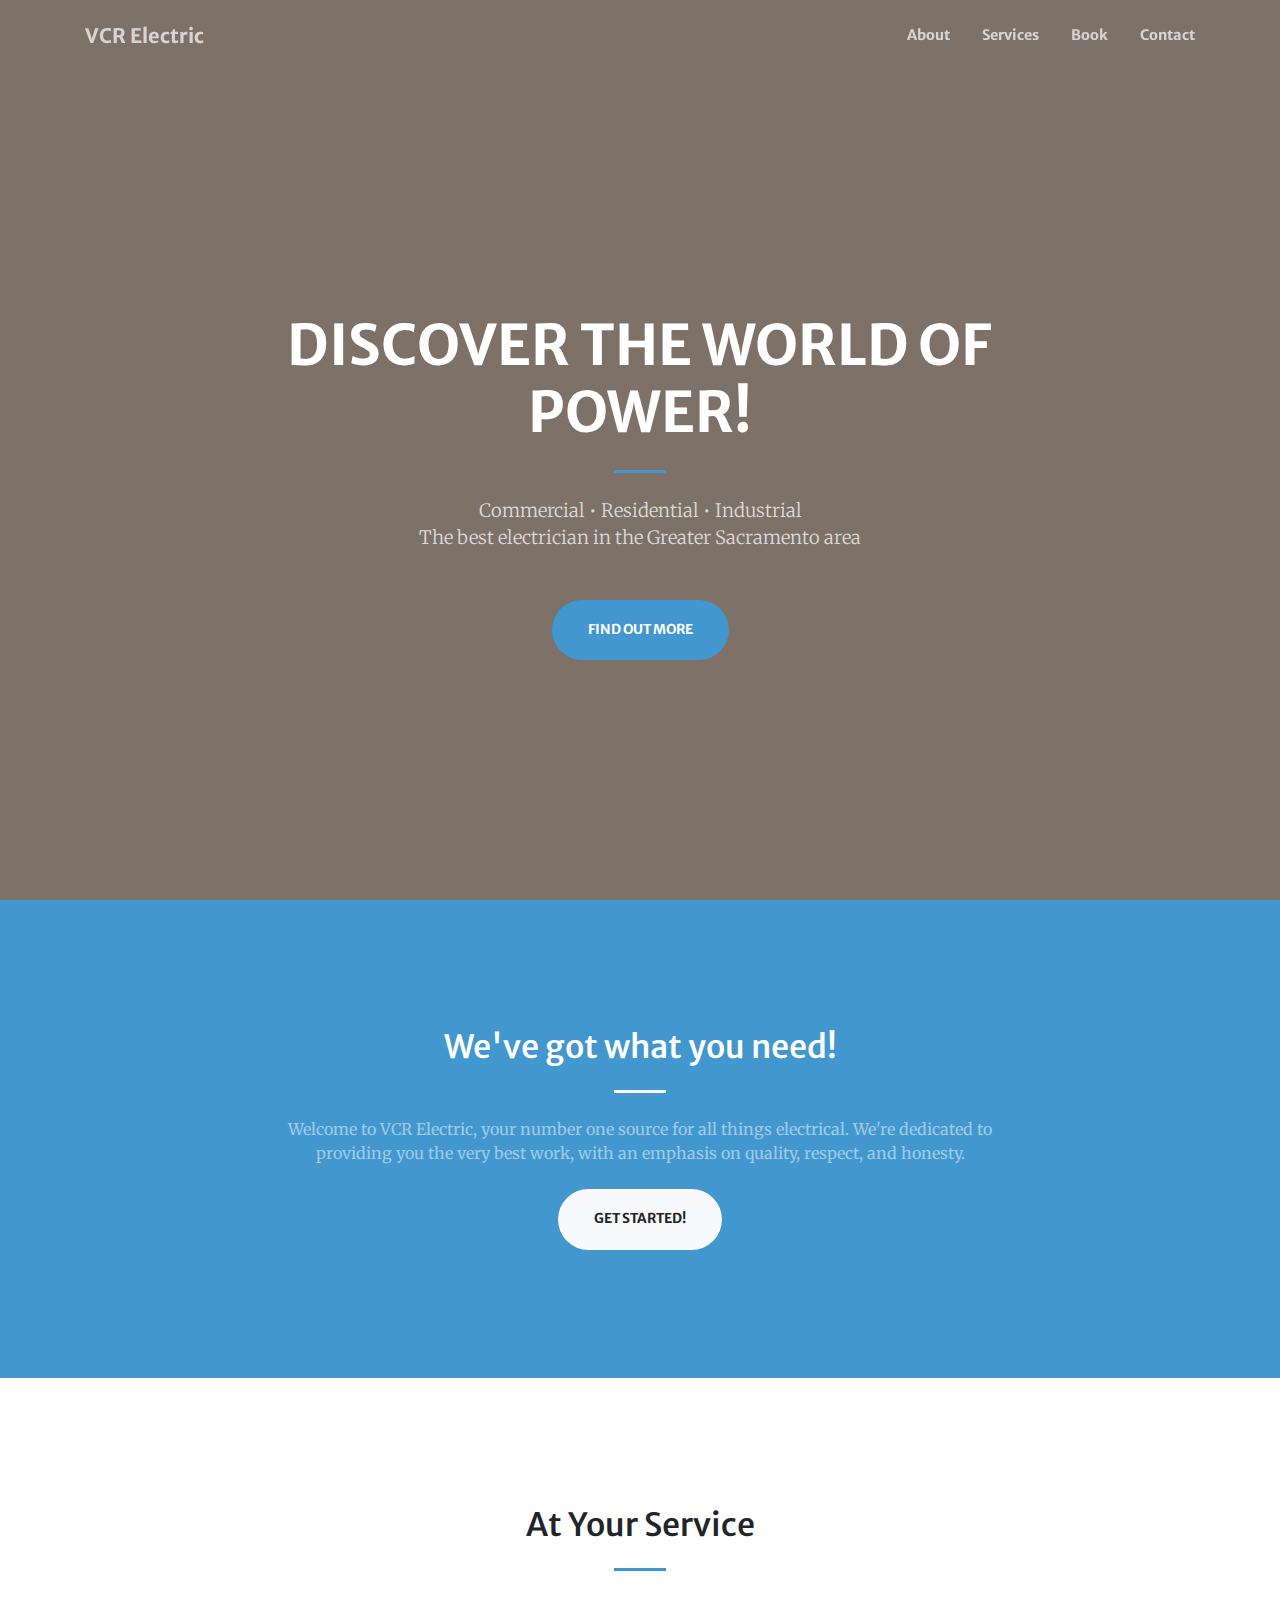
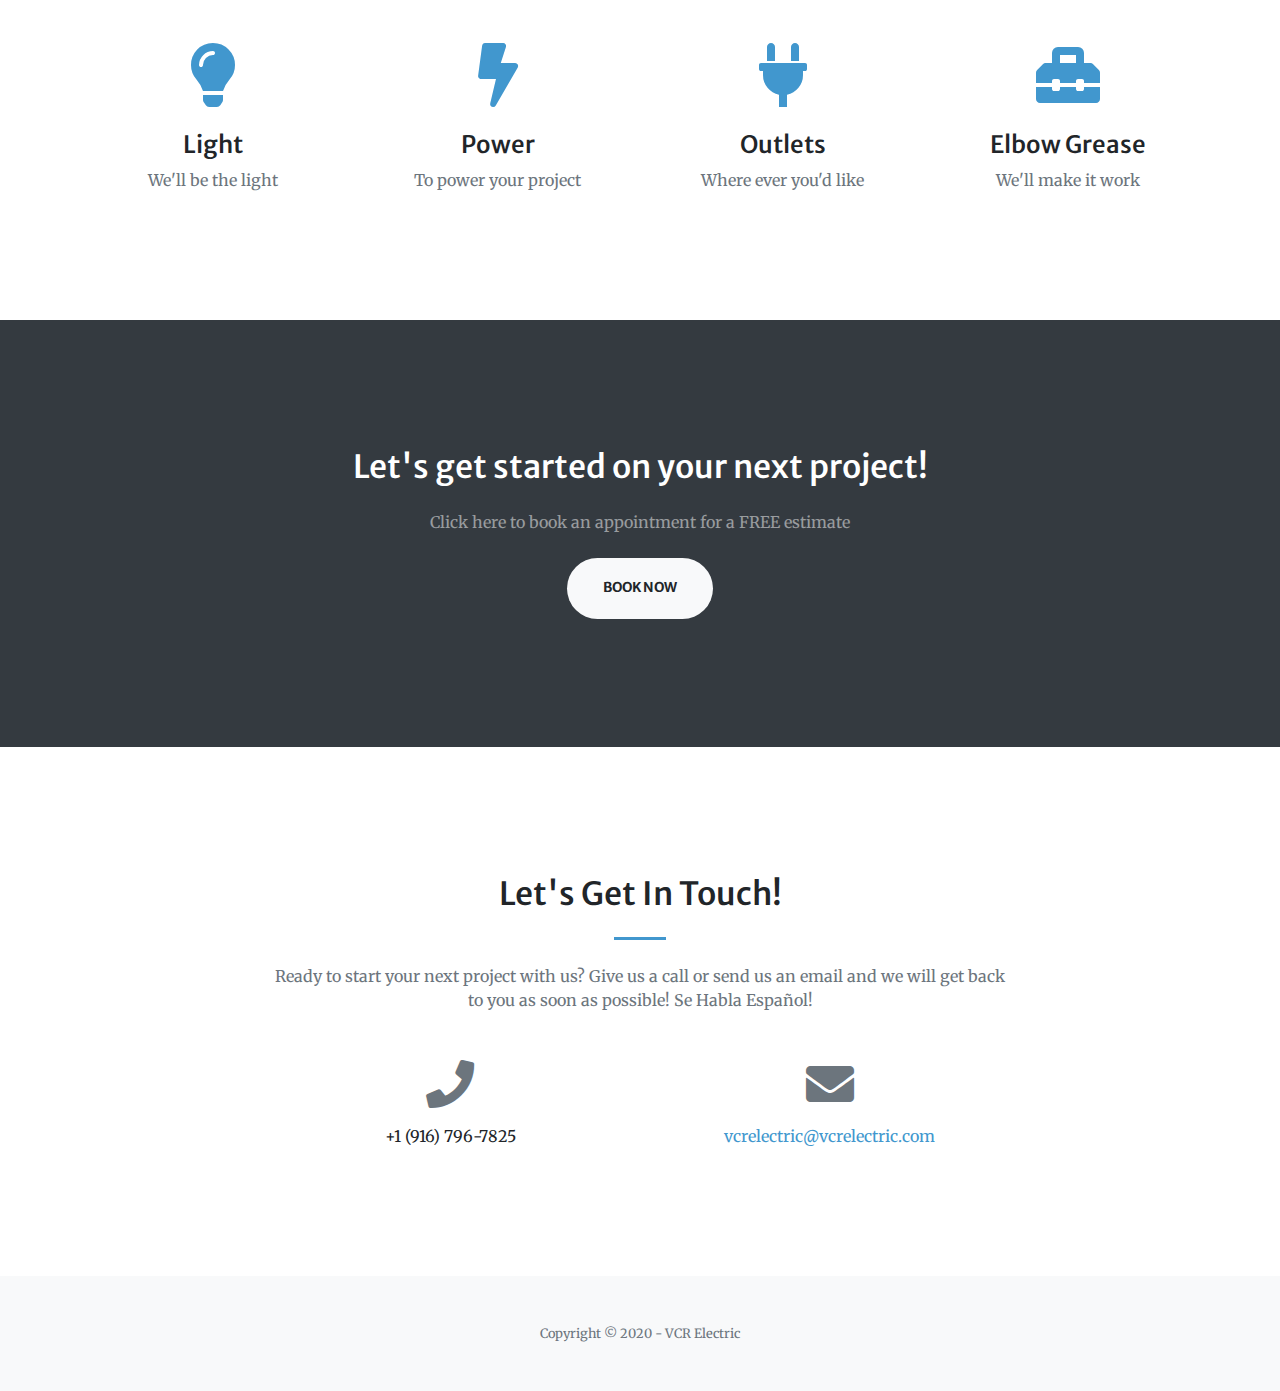
==== index.html @ 256dad93 "another change to meta" ====
<!DOCTYPE html>
<html lang="en">

<head>

  <meta charset="utf-8">
  <meta name="viewport" content="width=device-width, initial-scale=1, shrink-to-fit=no">
  <meta name="description" content="VCR Electric, your local electrician from Sacramento! We're dedicated to providing you the very best work, with an emphasis on quality, respect, and honesty.">
  <meta name="keywords" content="electrician, sacramento, electrical, electricity, electric, vcr electric, local, business, small business, northern california, bay area">
  <meta name="author" content="Venny Castrejon">
  <link rel="search" type="application/opensearchdescription+xml" href="https://vcrelectric.com" title="VCR Electric">
  <title>VCR Electric | Best Electrician in Sacramento</title>

  <!-- Font Awesome Icons -->
  <link href="vendor/fontawesome-free/css/all.min.css" rel="stylesheet" type="text/css">

  <!-- Google Fonts -->
  <link href="https://fonts.googleapis.com/css?family=Merriweather+Sans:400,700" rel="stylesheet">
  <link href='https://fonts.googleapis.com/css?family=Merriweather:400,300,300italic,400italic,700,700italic' rel='stylesheet' type='text/css'>

  <!-- Plugin CSS -->
  <link href="vendor/magnific-popup/magnific-popup.css" rel="stylesheet">

  <!-- Theme CSS - Includes Bootstrap -->
  <link href="css/creative.css" rel="stylesheet">

</head>

<body id="page-top">

  <!-- Navigation -->
  <nav class="navbar navbar-expand-lg navbar-light fixed-top py-3" id="mainNav">
    <div class="container">
      <a class="navbar-brand js-scroll-trigger" href="#page-top">VCR Electric</a>
      <button class="navbar-toggler navbar-toggler-right" type="button" data-toggle="collapse" data-target="#navbarResponsive" aria-controls="navbarResponsive" aria-expanded="false" aria-label="Toggle navigation">
        <span class="navbar-toggler-icon"></span>
      </button>
      <div class="collapse navbar-collapse" id="navbarResponsive">
        <ul class="navbar-nav ml-auto my-2 my-lg-0">
          <li class="nav-item">
            <a class="nav-link js-scroll-trigger" href="#about">About</a>
          </li>
          <li class="nav-item">
            <a class="nav-link js-scroll-trigger" href="#services">Services</a>
          </li>
          <li class="nav-item">
            <a class="nav-link js-scroll-trigger" href="#book">Book</a>
          </li>
          <!-- Portfolio Temporarily Disabled until we have pictures
          <li class="nav-item">
            <a class="nav-link js-scroll-trigger" href="#portfolio">Portfolio</a>
          </li>
          -->
          <li class="nav-item">
            <a class="nav-link js-scroll-trigger" href="#contact">Contact</a>
          </li>
        </ul>
      </div>
    </div>
  </nav>

  <!-- Masthead -->
  <header class="masthead">
    <div class="container h-100">
      <div class="row h-100 align-items-center justify-content-center text-center">
        <div class="col-lg-10 align-self-end">
          <h1 class="text-uppercase text-white font-weight-bold">Discover the world of power!</h1>
          <hr class="divider my-4">
        </div>
        <div class="col-lg-8 align-self-baseline">
          <p class="text-white-75 font-weight-light mb-5">Commercial • Residential • Industrial <br>The best electrician in the Greater Sacramento area</p>
          <a class="btn btn-primary btn-xl js-scroll-trigger" href="#about">Find Out More</a>
        </div>
      </div>
    </div>
  </header>

  <!-- About Section -->
  <section class="page-section bg-primary" id="about">
    <div class="container">
      <div class="row justify-content-center">
        <div class="col-lg-8 text-center">
          <h2 class="text-white mt-0">We've got what you need!</h2>
          <hr class="divider light my-4">
          <p class="text-white-50 mb-4">Welcome to VCR Electric, your number one source for all things electrical. We're dedicated to providing you the very best work, with an emphasis on quality, respect, and honesty.</p>
          <a class="btn btn-light btn-xl js-scroll-trigger" href="#services">Get Started!</a>
        </div>
      </div>
    </div>
  </section>

  <!-- Services Section -->
  <section class="page-section" id="services">
    <div class="container">
      <h2 class="text-center mt-0">At Your Service</h2>
      <hr class="divider my-4">
      <div class="row">
        <div class="col-lg-3 col-md-6 text-center">
          <div class="mt-5">
            <i class="fas fa-4x fa-lightbulb text-primary mb-4"></i>
            <h3 class="h4 mb-2">Light</h3>
            <p class="text-muted mb-0">We'll be the light</p>
          </div>
        </div>
        <div class="col-lg-3 col-md-6 text-center">
          <div class="mt-5">
            <i class="fas fa-4x fa-bolt text-primary mb-4"></i>
            <h3 class="h4 mb-2">Power</h3>
            <p class="text-muted mb-0">To power your project</p>
          </div>
        </div>
        <div class="col-lg-3 col-md-6 text-center">
          <div class="mt-5">
            <i class="fas fa-4x fa-plug text-primary mb-4"></i>
            <h3 class="h4 mb-2">Outlets</h3>
            <p class="text-muted mb-0">Where ever you'd like</p>
          </div>
        </div>
        <div class="col-lg-3 col-md-6 text-center">
          <div class="mt-5">
            <i class="fas fa-4x fa-toolbox text-primary mb-4"></i>
            <h3 class="h4 mb-2">Elbow Grease</h3>
            <p class="text-muted mb-0">We'll make it work</p>
          </div>
        </div>
      </div>
    </div>
  </section>

  <!-- Portfolio Section -->
  <!-- Portfolio is temporarily disabled until we have pictures
  <section id="portfolio">
    <div class="container-fluid p-0">
      <div class="row no-gutters">
        <div class="col-lg-4 col-sm-6">
          <a class="portfolio-box" href="img/portfolio/fullsize/1.jpg">
            <img class="img-fluid" src="img/portfolio/thumbnails/1.jpg" alt="">
            <div class="portfolio-box-caption">
              <div class="project-category text-white-50">
                Category
              </div>
              <div class="project-name">
                Project Name
              </div>
            </div>
          </a>
        </div>
        <div class="col-lg-4 col-sm-6">
          <a class="portfolio-box" href="img/portfolio/fullsize/2.jpg">
            <img class="img-fluid" src="img/portfolio/thumbnails/2.jpg" alt="">
            <div class="portfolio-box-caption">
              <div class="project-category text-white-50">
                Category
              </div>
              <div class="project-name">
                Project Name
              </div>
            </div>
          </a>
        </div>
        <div class="col-lg-4 col-sm-6">
          <a class="portfolio-box" href="img/portfolio/fullsize/3.jpg">
            <img class="img-fluid" src="img/portfolio/thumbnails/3.jpg" alt="">
            <div class="portfolio-box-caption">
              <div class="project-category text-white-50">
                Category
              </div>
              <div class="project-name">
                Project Name
              </div>
            </div>
          </a>
        </div>
        <div class="col-lg-4 col-sm-6">
          <a class="portfolio-box" href="img/portfolio/fullsize/4.jpg">
            <img class="img-fluid" src="img/portfolio/thumbnails/4.jpg" alt="">
            <div class="portfolio-box-caption">
              <div class="project-category text-white-50">
                Category
              </div>
              <div class="project-name">
                Project Name
              </div>
            </div>
          </a>
        </div>
        <div class="col-lg-4 col-sm-6">
          <a class="portfolio-box" href="img/portfolio/fullsize/5.jpg">
            <img class="img-fluid" src="img/portfolio/thumbnails/5.jpg" alt="">
            <div class="portfolio-box-caption">
              <div class="project-category text-white-50">
                Category
              </div>
              <div class="project-name">
                Project Name
              </div>
            </div>
          </a>
        </div>
        <div class="col-lg-4 col-sm-6">
          <a class="portfolio-box" href="img/portfolio/fullsize/6.jpg">
            <img class="img-fluid" src="img/portfolio/thumbnails/6.jpg" alt="">
            <div class="portfolio-box-caption p-3">
              <div class="project-category text-white-50">
                Category
              </div>
              <div class="project-name">
                Project Name
              </div>
            </div>
          </a>
        </div>
      </div>
    </div>
  </section>
  -->
  <!-- Book Section -->
  <section class="page-section bg-dark text-white" id="book">
    <div class="container text-center">
      <h2 class="mb-4">Let's get started on your next project!</h2>
      <p class="text-white-50 mb-4">Click here to book an appointment for a FREE estimate</p>
      <a class="btn btn-light btn-xl" href="https://squareup.com/appointments/book/lcet6p1jjwbim6/BE16HMGZETA07/services">Book Now</a>



    </div>
  </section>

  <!-- Contact Section -->
  <section class="page-section" id="contact">
    <div class="container">
      <div class="row justify-content-center">
        <div class="col-lg-8 text-center">
          <h2 class="mt-0">Let's Get In Touch!</h2>
          <hr class="divider my-4">
          <p class="text-muted mb-5">Ready to start your next project with us? Give us a call or send us an email and we will get back to you as soon as possible! Se Habla Español!</p>
        </div>
      </div>
      <div class="row">
        <div class="col-lg-4 ml-auto text-center mb-5 mb-lg-0">
          <i class="fas fa-phone fa-3x mb-3 text-muted"></i>
          <div>+1 (916) 796-7825</div>
        </div>
        <div class="col-lg-4 mr-auto text-center">
          <i class="fas fa-envelope fa-3x mb-3 text-muted"></i>
          <!-- Make sure to change the email address in anchor text AND the link below! -->
          <a class="d-block" href="mailto:contact@yourwebsite.com">vcrelectric@vcrelectric.com</a>
        </div>
      </div>
    </div>
  </section>

  <!-- Footer -->
  <footer class="bg-light py-5">
    <div class="container">
      <div class="small text-center text-muted">Copyright &copy; 2020 - VCR Electric</div>
    </div>
  </footer>

  <!-- Bootstrap core JavaScript -->
  <script src="vendor/jquery/jquery.min.js"></script>
  <script src="vendor/bootstrap/js/bootstrap.bundle.min.js"></script>

  <!-- Plugin JavaScript -->
  <script src="vendor/jquery-easing/jquery.easing.min.js"></script>
  <script src="vendor/magnific-popup/jquery.magnific-popup.min.js"></script>

  <!-- Custom scripts for this template -->
  <script src="js/creative.min.js"></script>

</body>

</html>
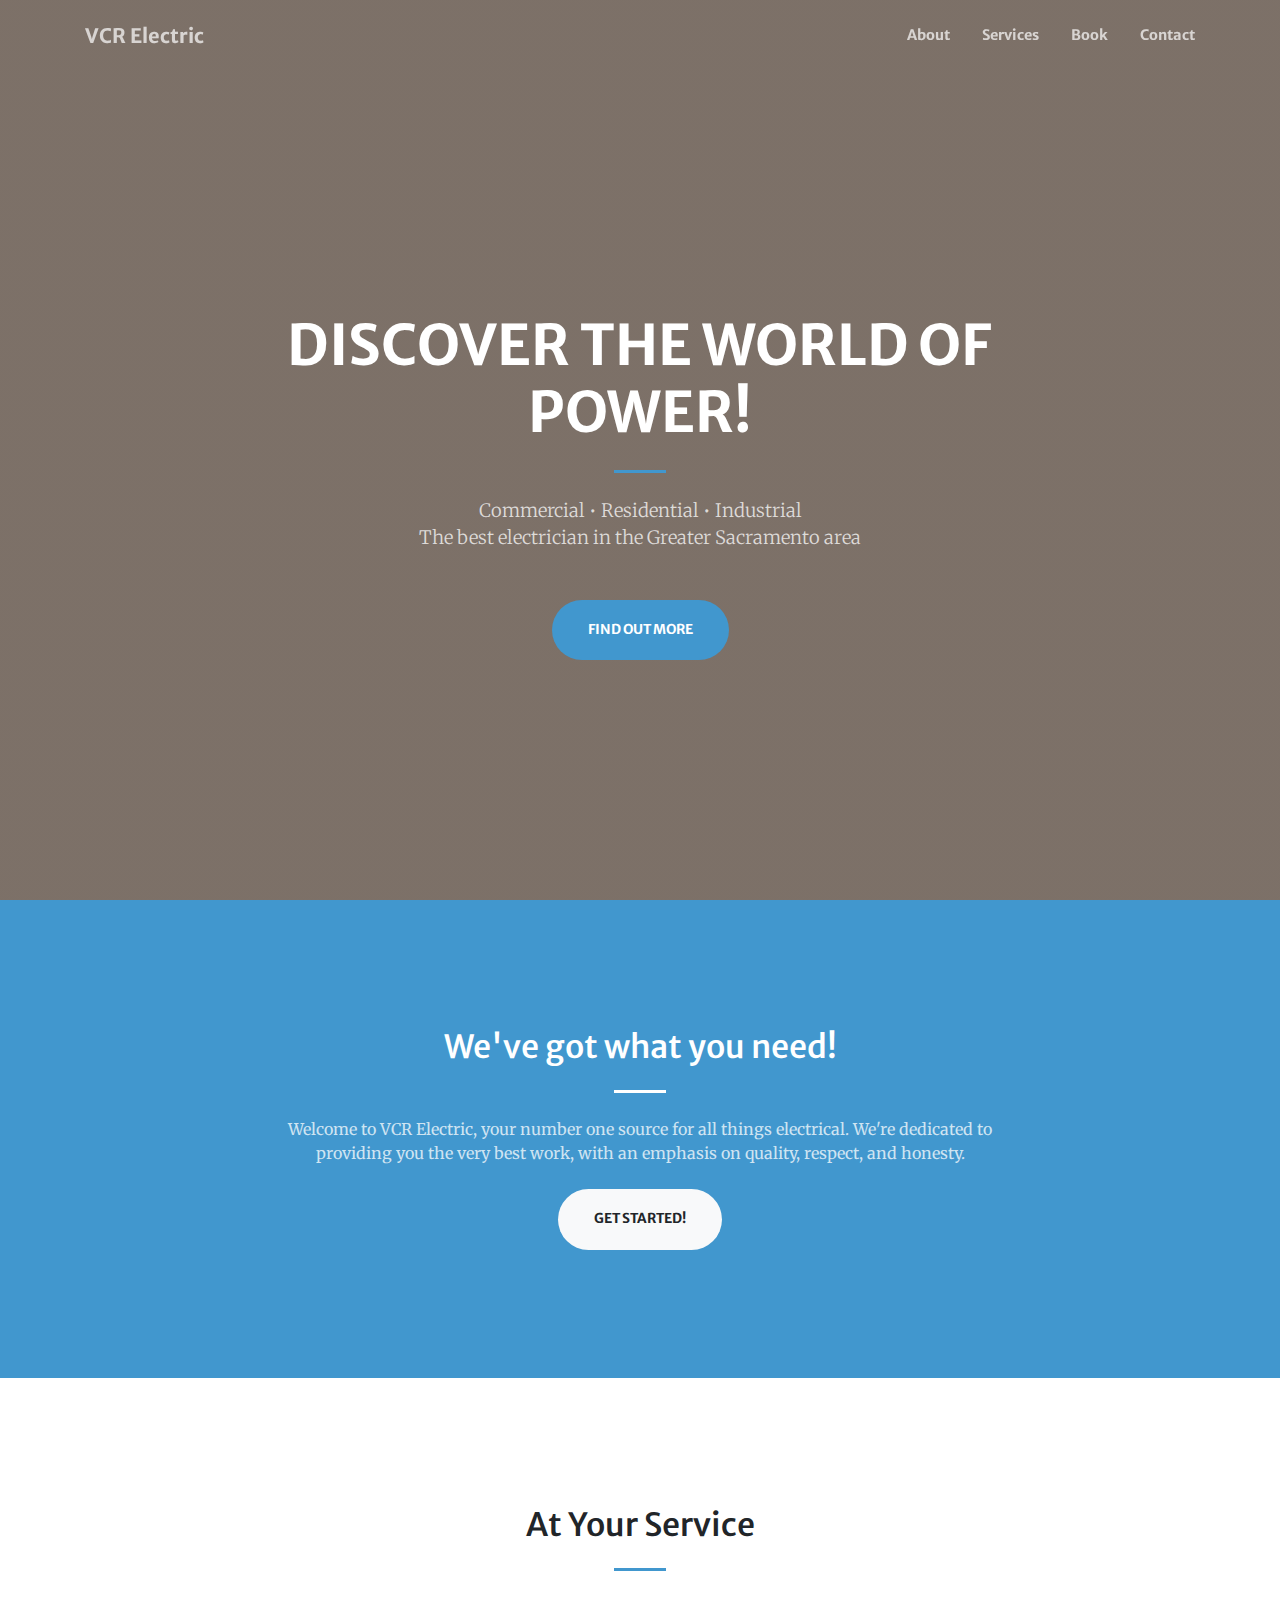
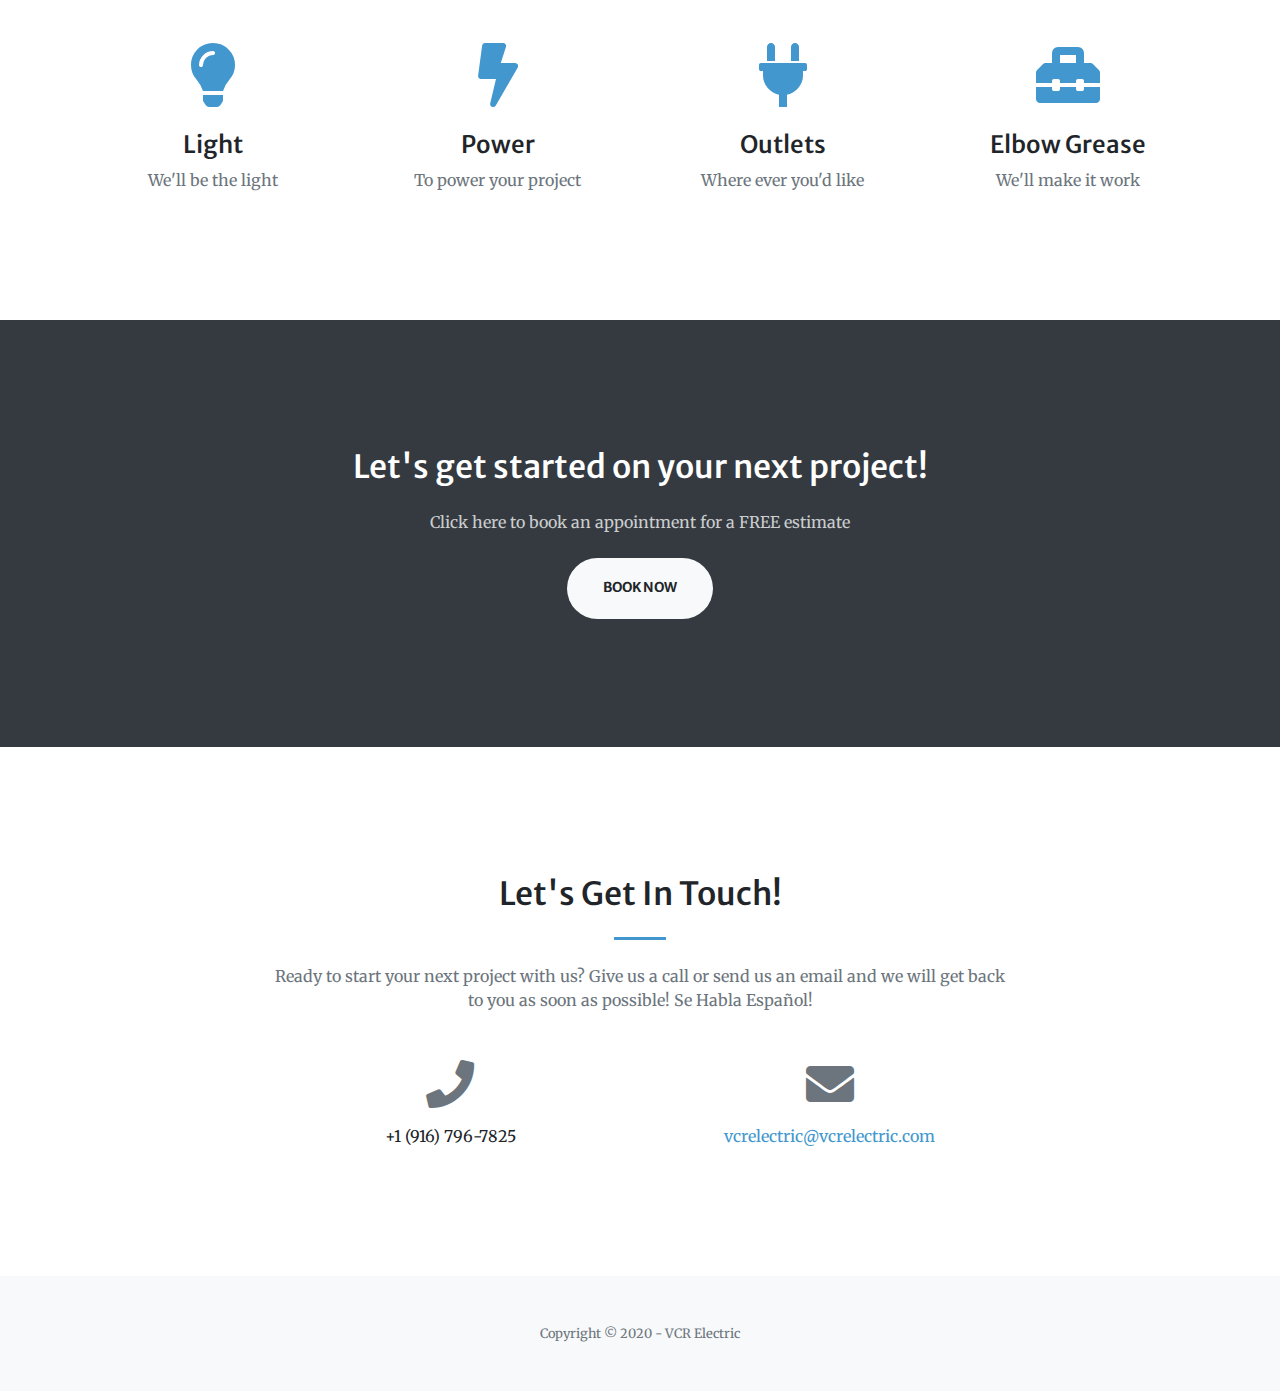
==== commit 24a0fd7a: "added 0. in front of text-white-50 opacity" ====
--- a/index.html
+++ b/index.html
@@ -244,7 +244,7 @@
         <div class="col-lg-4 mr-auto text-center">
           <i class="fas fa-envelope fa-3x mb-3 text-muted"></i>
           <!-- Make sure to change the email address in anchor text AND the link below! -->
-          <a class="d-block" href="mailto:contact@yourwebsite.com">vcrelectric@vcrelectric.com</a>
+          <a class="d-block" href="mailto:vcrelectric@vcrelectric.com">vcrelectric@vcrelectric.com</a>
         </div>
       </div>
     </div>
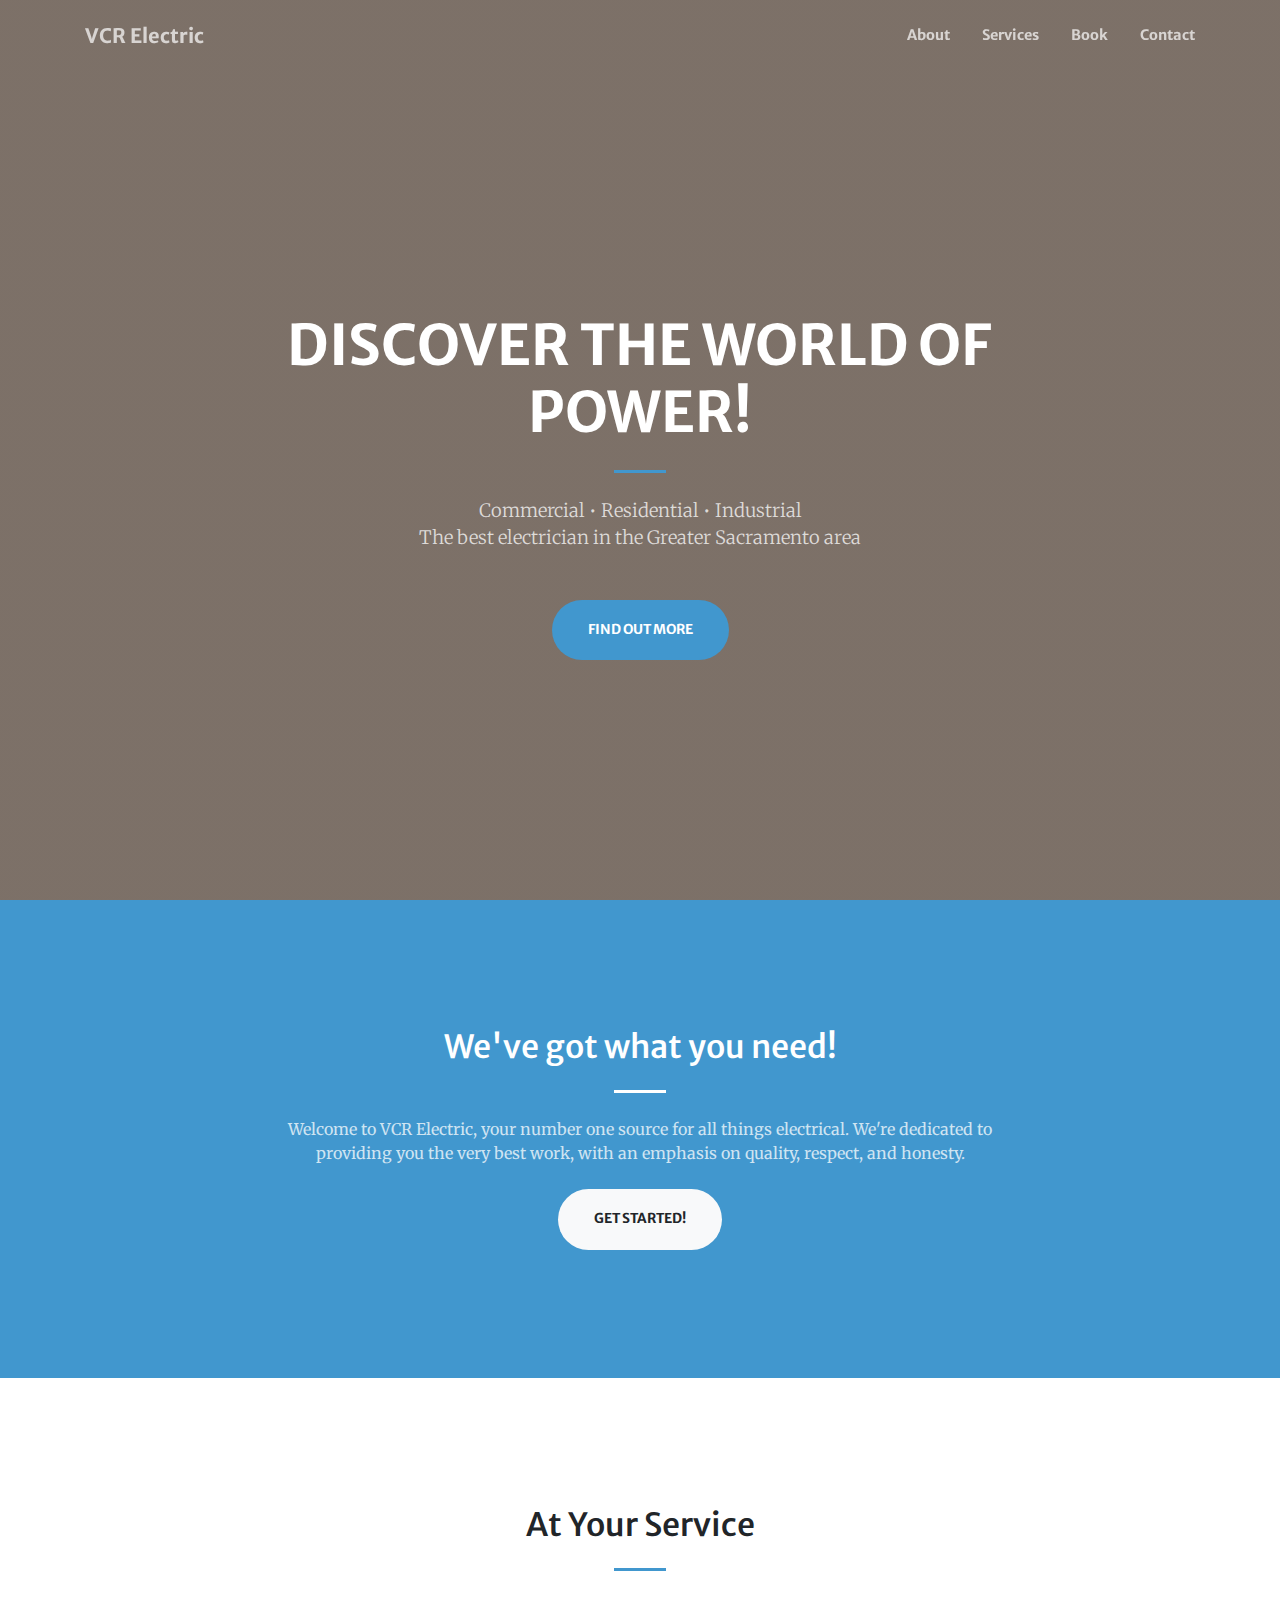
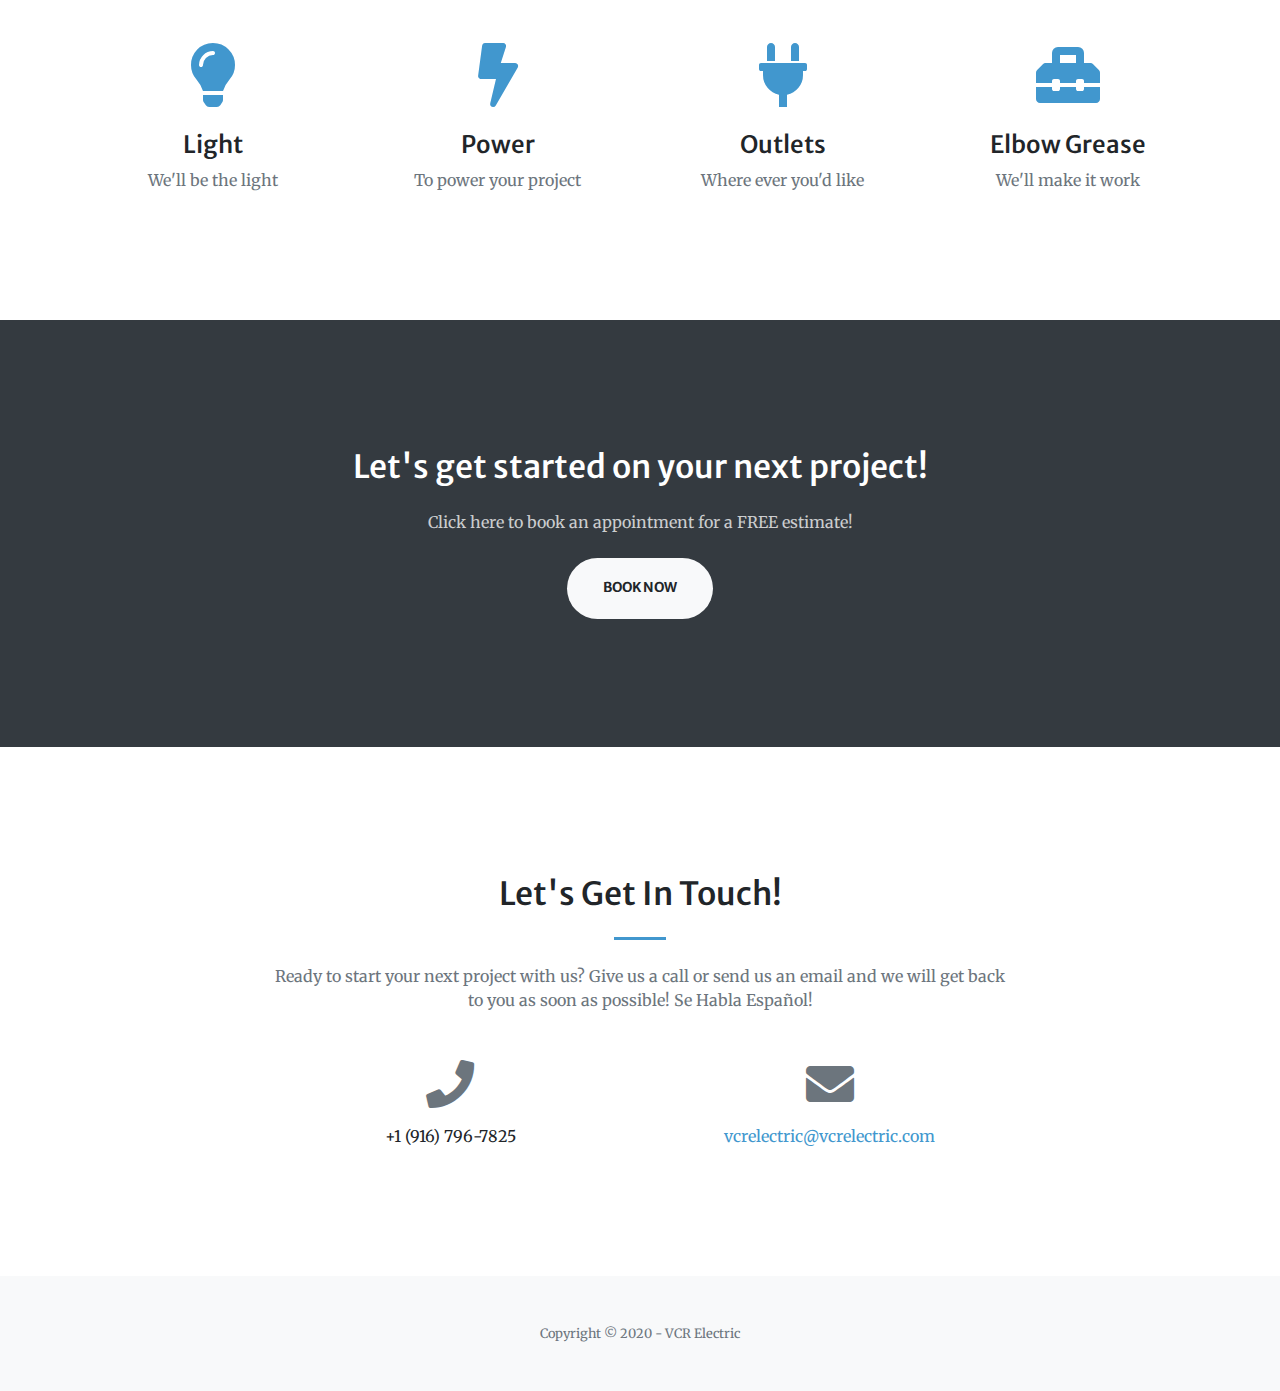
==== commit 74461874: "added exclamation point" ====
--- a/index.html
+++ b/index.html
@@ -218,7 +218,7 @@
   <section class="page-section bg-dark text-white" id="book">
     <div class="container text-center">
       <h2 class="mb-4">Let's get started on your next project!</h2>
-      <p class="text-white-50 mb-4">Click here to book an appointment for a FREE estimate</p>
+      <p class="text-white-50 mb-4">Click here to book an appointment for a FREE estimate!</p>
       <a class="btn btn-light btn-xl" href="https://squareup.com/appointments/book/lcet6p1jjwbim6/BE16HMGZETA07/services">Book Now</a>
 
 
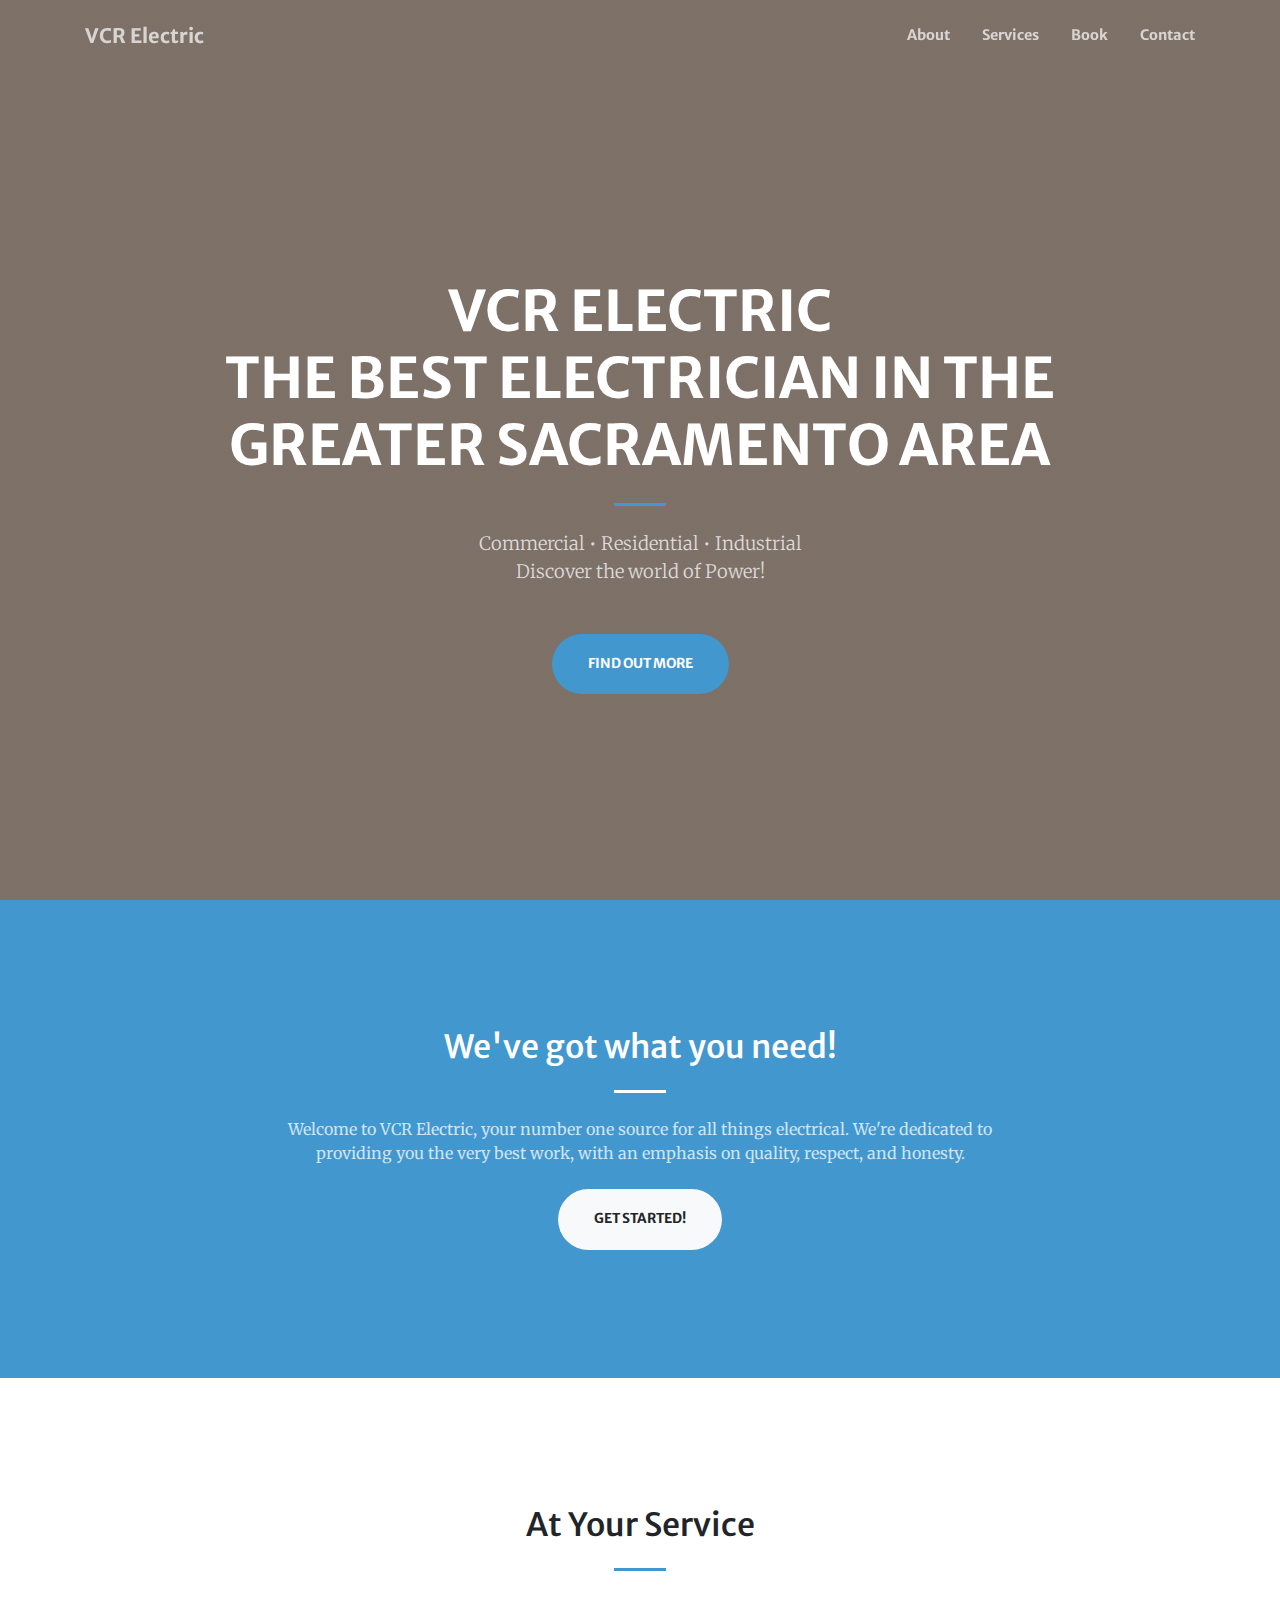
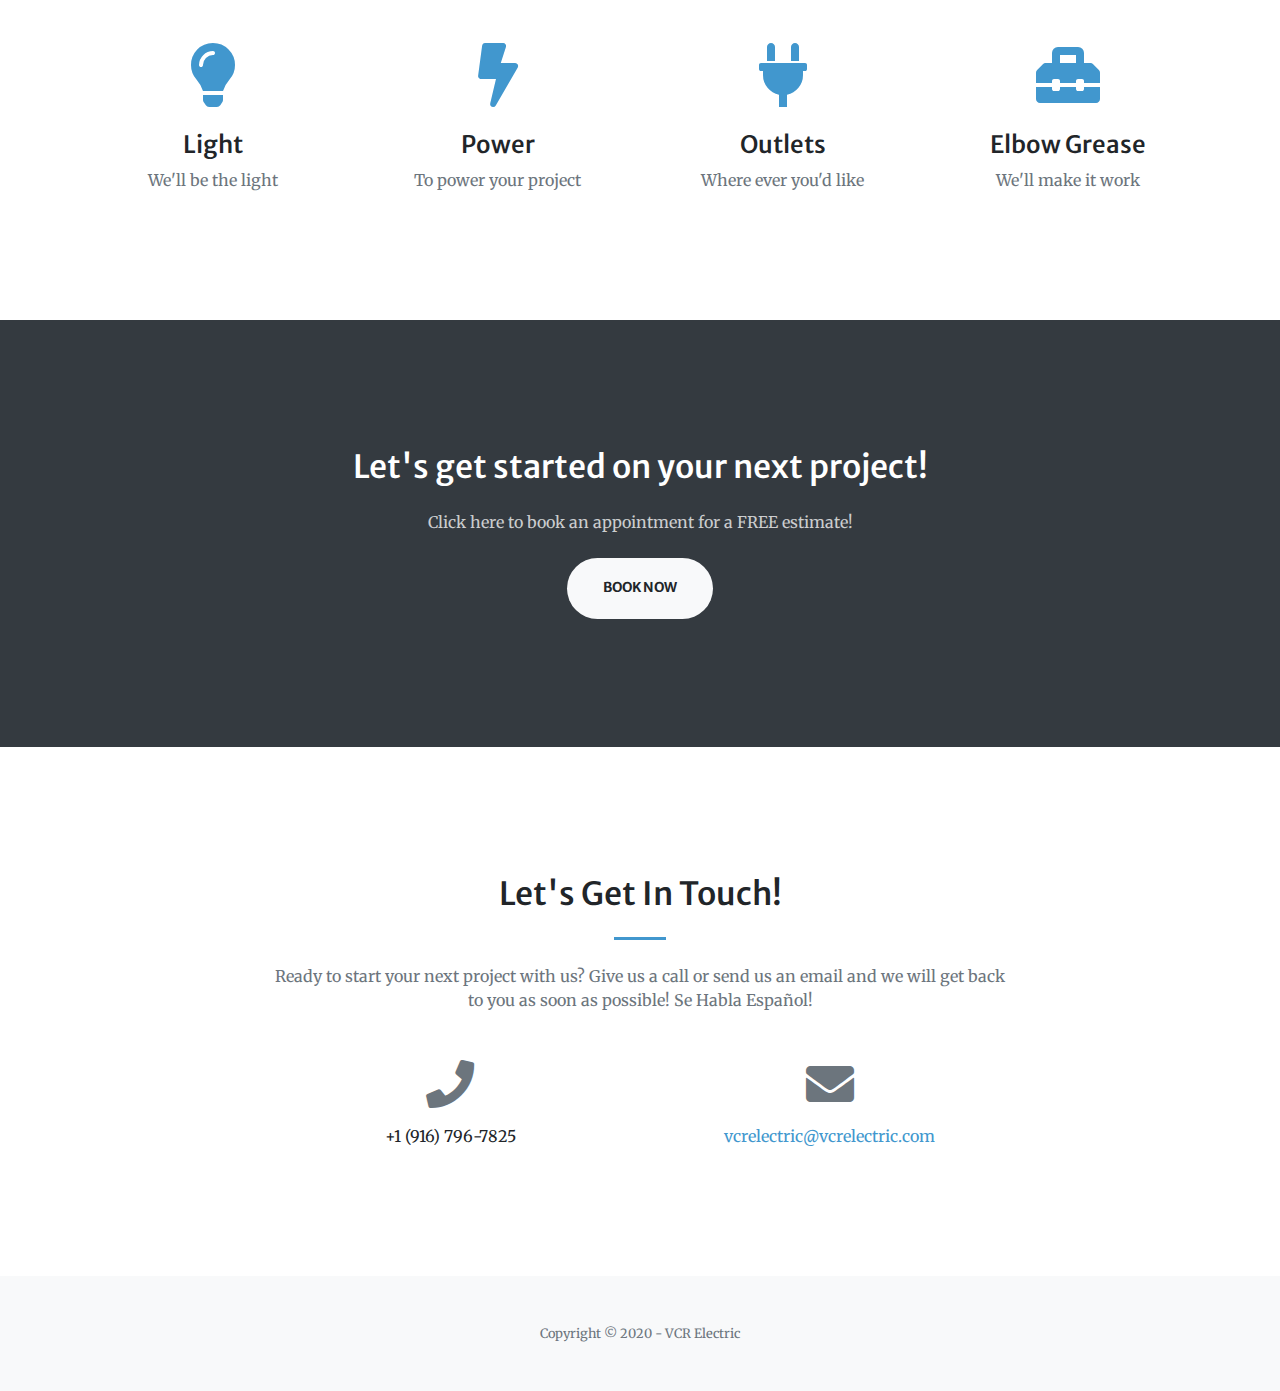
==== commit deaf53a3: "fixed h1" ====
--- a/index.html
+++ b/index.html
@@ -64,11 +64,11 @@
     <div class="container h-100">
       <div class="row h-100 align-items-center justify-content-center text-center">
         <div class="col-lg-10 align-self-end">
-          <h1 class="text-uppercase text-white font-weight-bold">Discover the world of power!</h1>
+          <h1 class="text-uppercase text-white font-weight-bold">VCR Electric<br>The best electrician in the Greater Sacramento area</h1>
           <hr class="divider my-4">
         </div>
         <div class="col-lg-8 align-self-baseline">
-          <p class="text-white-75 font-weight-light mb-5">Commercial • Residential • Industrial <br>The best electrician in the Greater Sacramento area</p>
+          <p class="text-white-75 font-weight-light mb-5">Commercial • Residential • Industrial <br>Discover the world of Power!</p>
           <a class="btn btn-primary btn-xl js-scroll-trigger" href="#about">Find Out More</a>
         </div>
       </div>
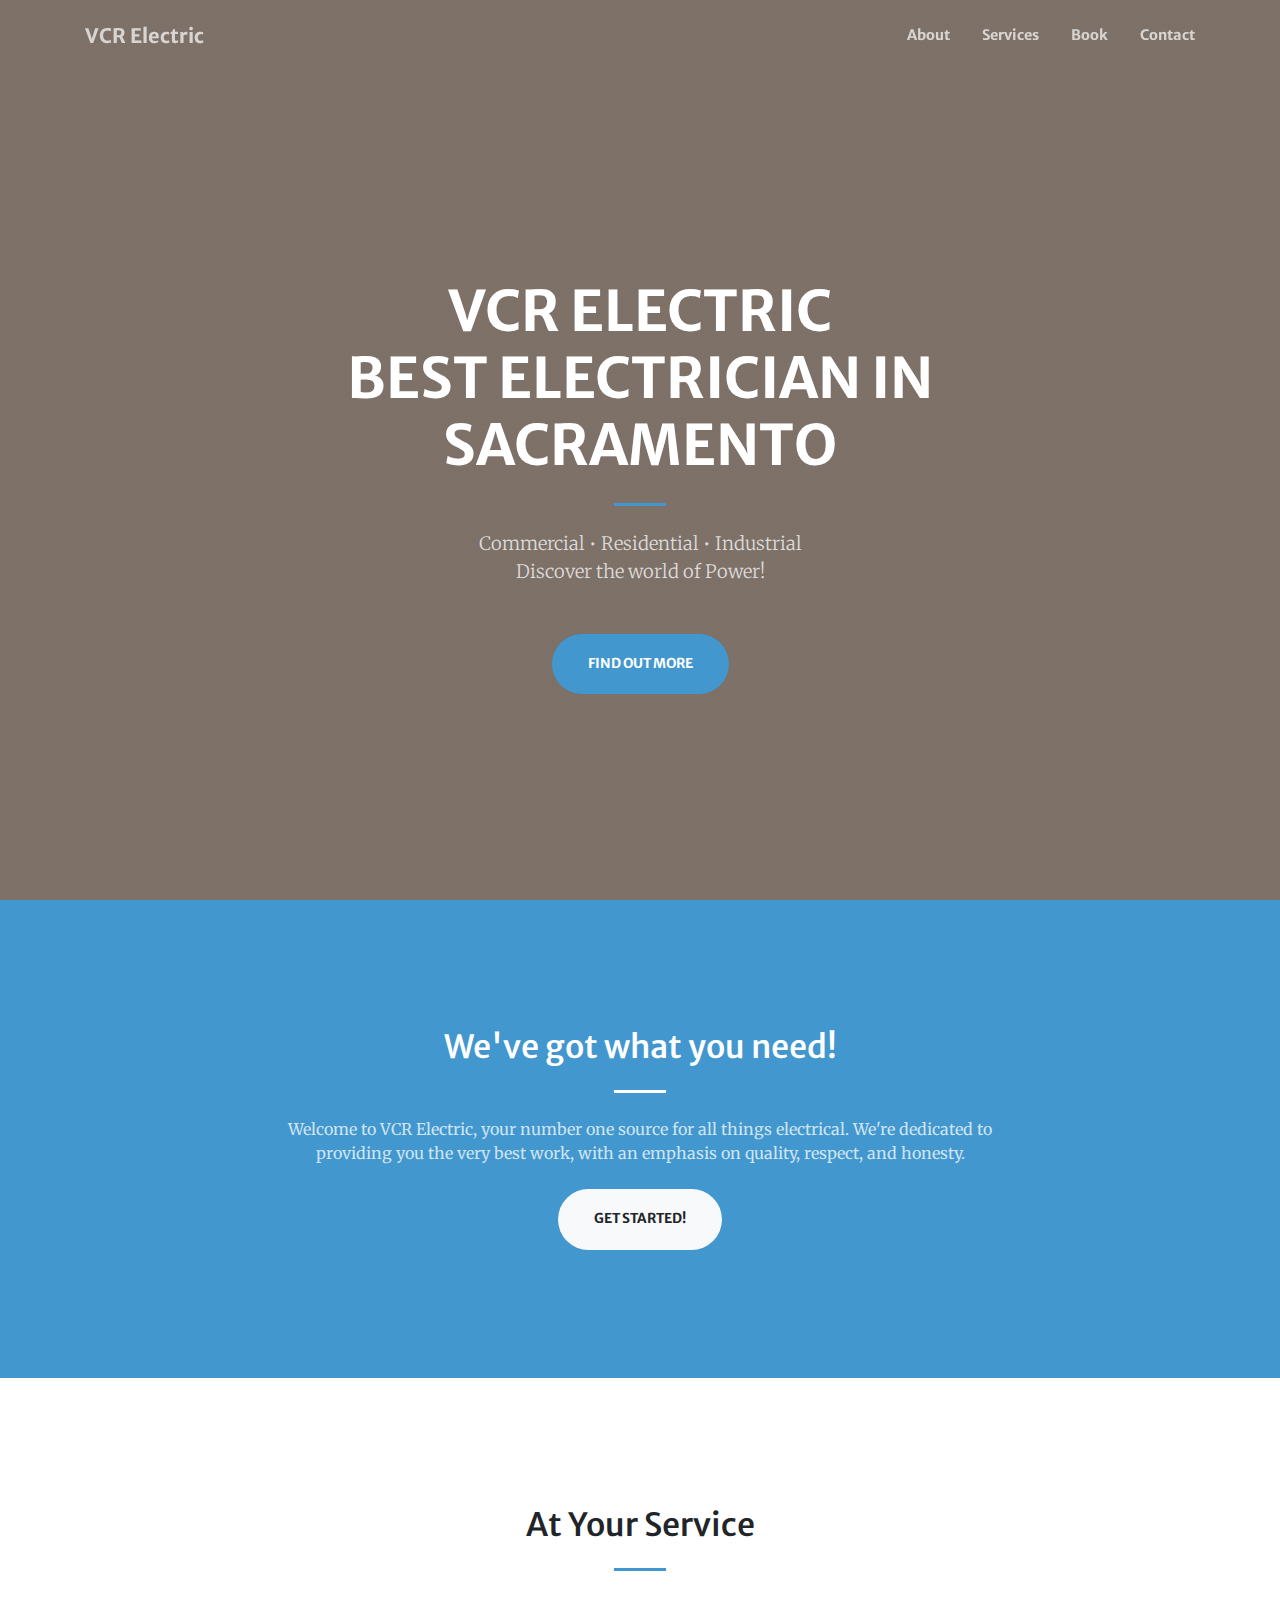
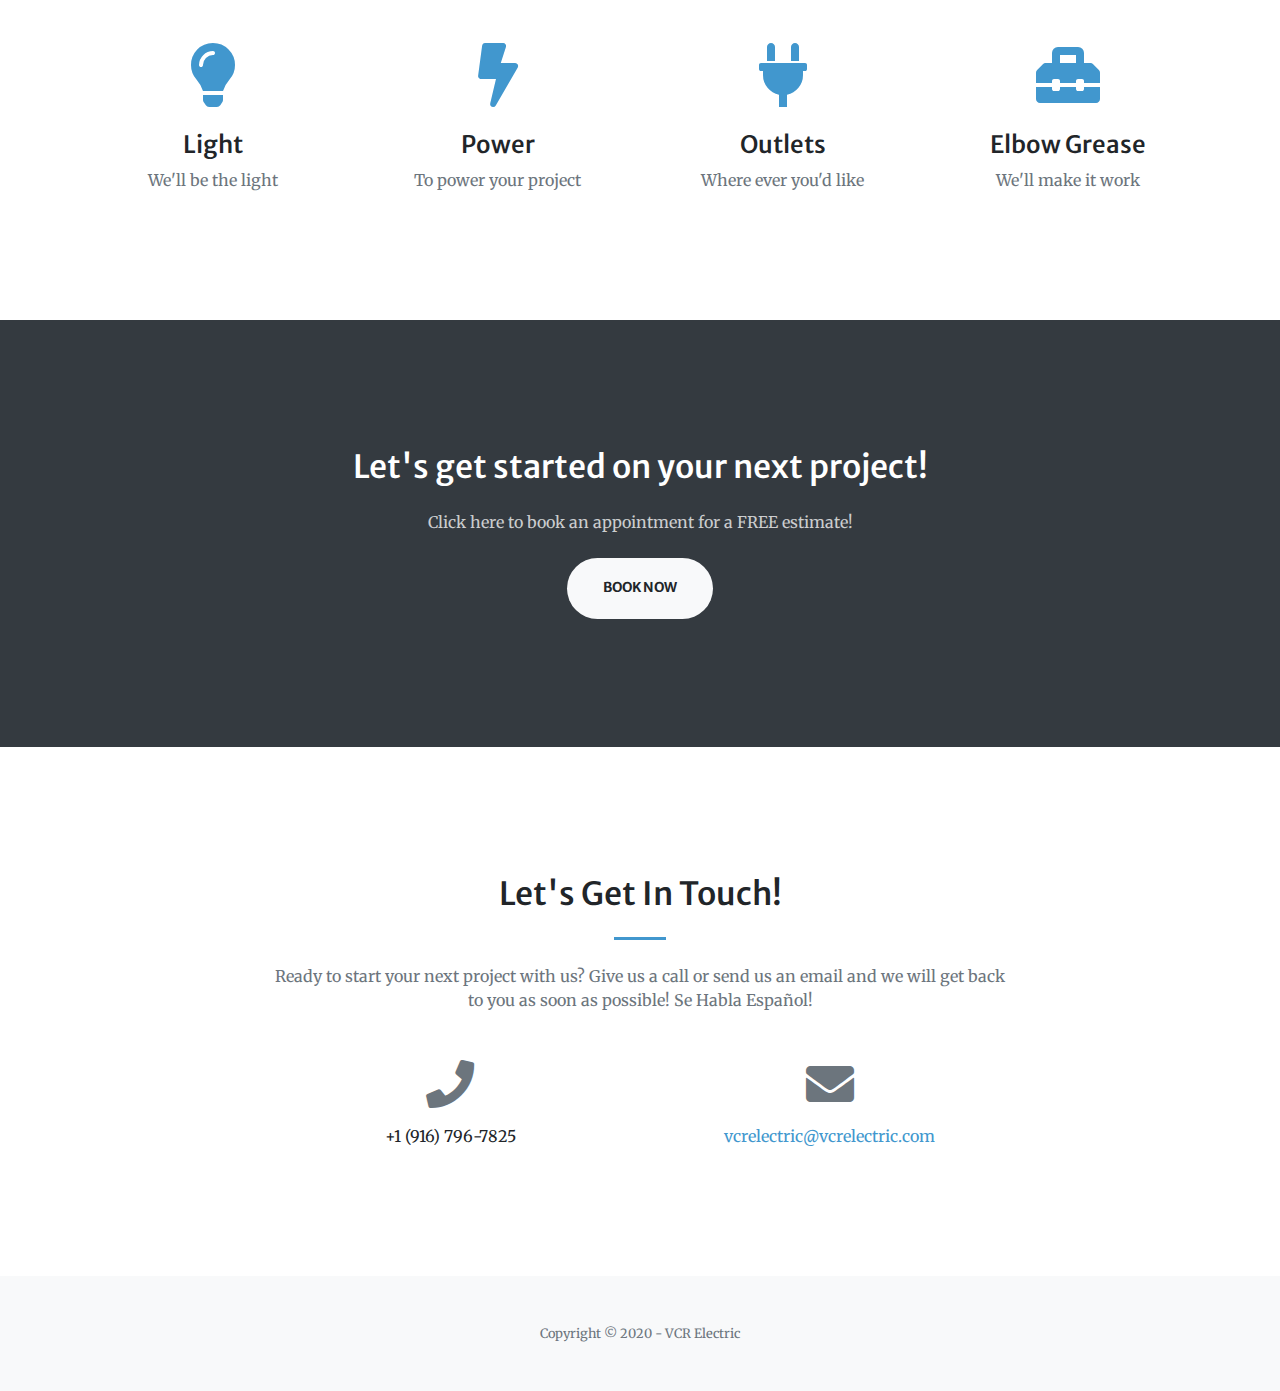
==== commit 455244f2: "fixed h1 title to be more impactful" ====
--- a/index.html
+++ b/index.html
@@ -64,7 +64,7 @@
     <div class="container h-100">
       <div class="row h-100 align-items-center justify-content-center text-center">
         <div class="col-lg-10 align-self-end">
-          <h1 class="text-uppercase text-white font-weight-bold">VCR Electric<br>The best electrician in the Greater Sacramento area</h1>
+          <h1 class="text-uppercase text-white font-weight-bold">VCR Electric<br>best electrician in Sacramento </h1>
           <hr class="divider my-4">
         </div>
         <div class="col-lg-8 align-self-baseline">
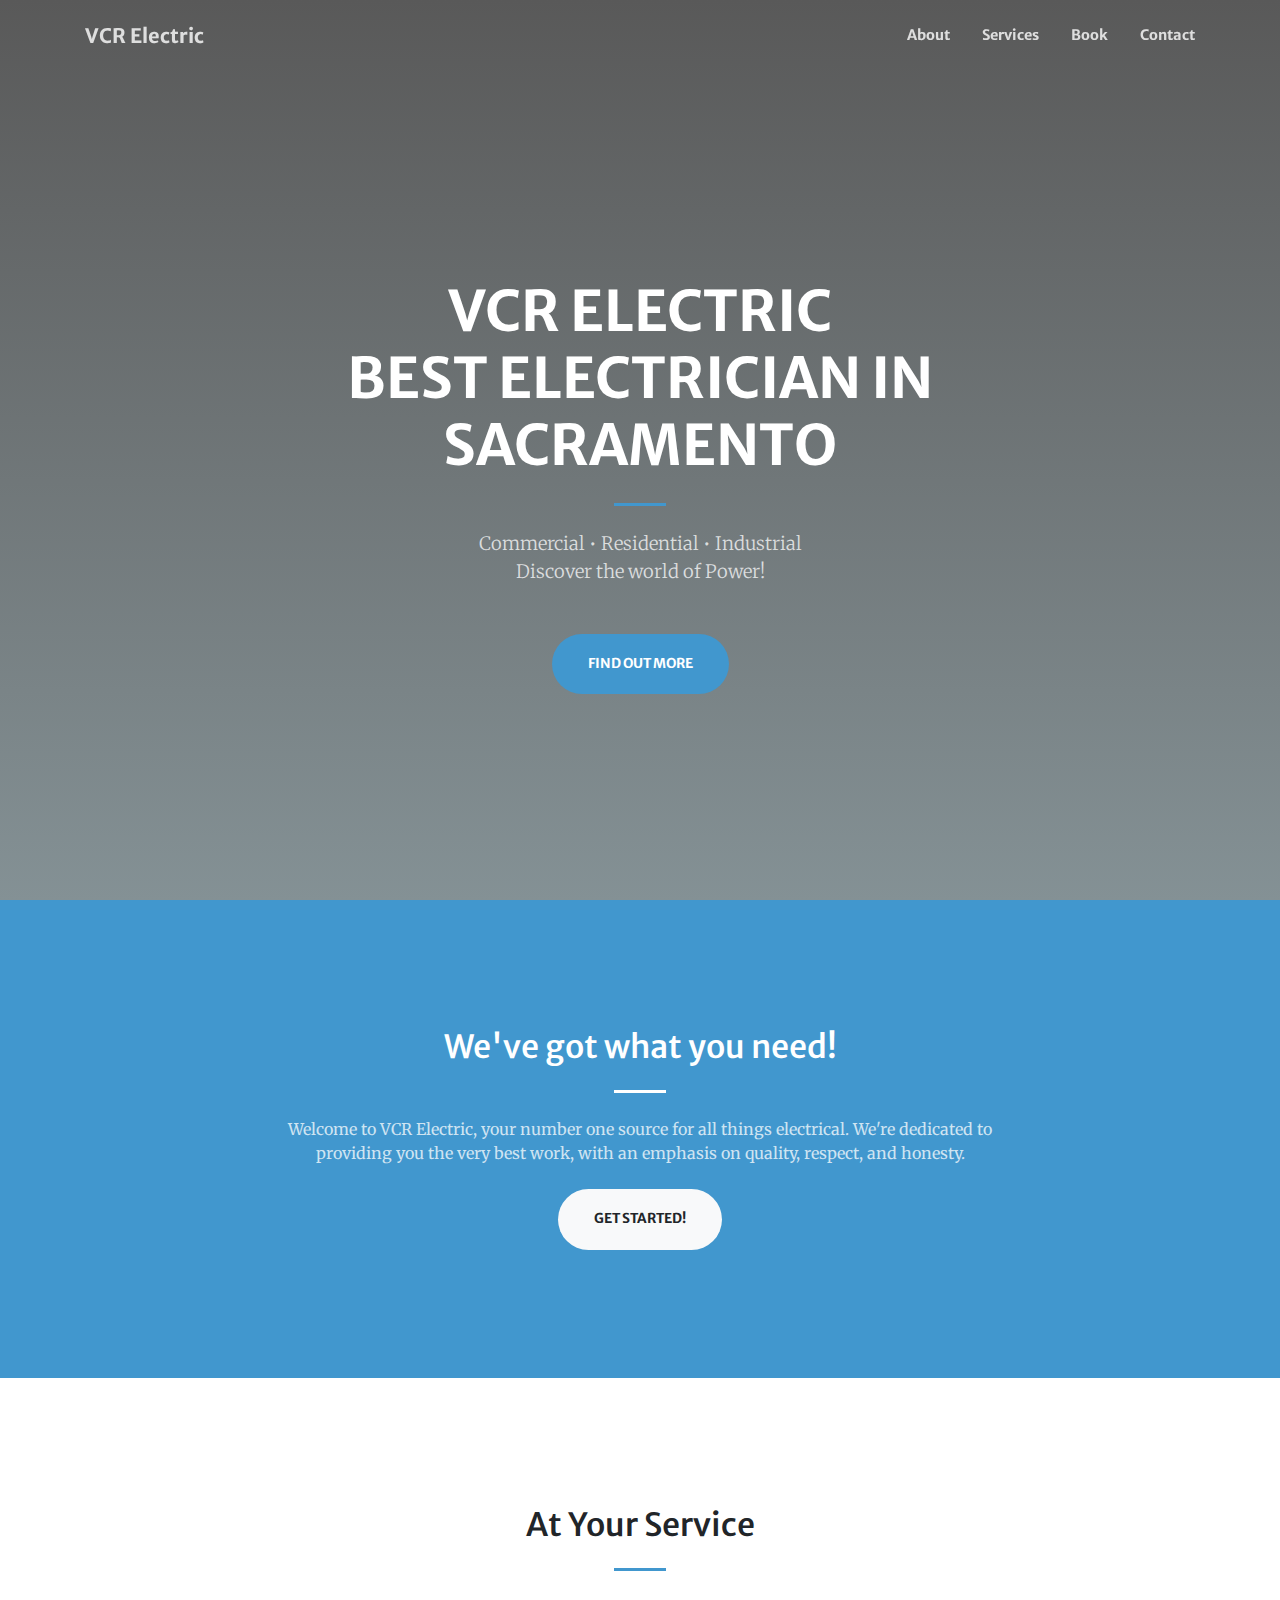
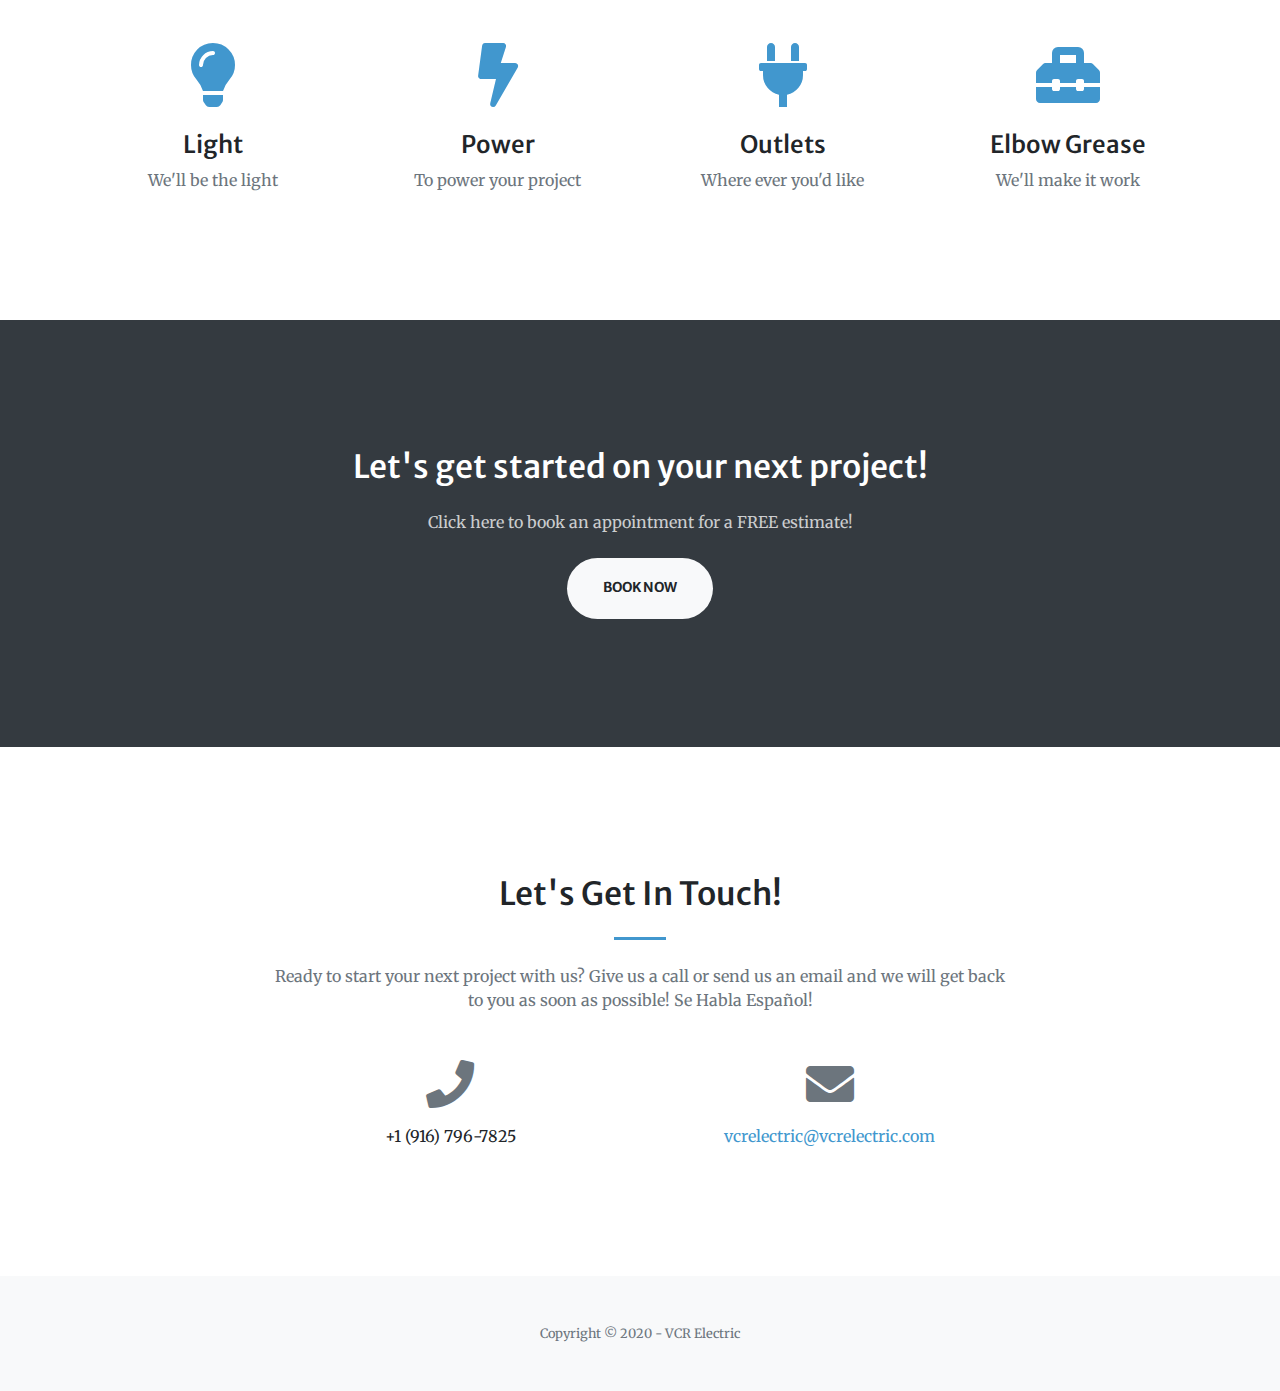
==== commit 2ccf56d0: "new meta tags" ====
--- a/index.html
+++ b/index.html
@@ -6,7 +6,7 @@
   <meta charset="utf-8">
   <meta name="viewport" content="width=device-width, initial-scale=1, shrink-to-fit=no">
   <meta name="description" content="VCR Electric, your local electrician from Sacramento! We're dedicated to providing you the very best work, with an emphasis on quality, respect, and honesty.">
-  <meta name="keywords" content="electrician, sacramento, electrical, electricity, electric, vcr electric, local, business, small business, northern california, bay area">
+  <meta name="keywords" content="vcr, electric, sacramento, electrician, electrical, electricity, local, business, small business, northern california, bay area">
   <meta name="author" content="Venny Castrejon">
   <link rel="search" type="application/opensearchdescription+xml" href="https://vcrelectric.com" title="VCR Electric">
   <title>VCR Electric | Best Electrician in Sacramento</title>
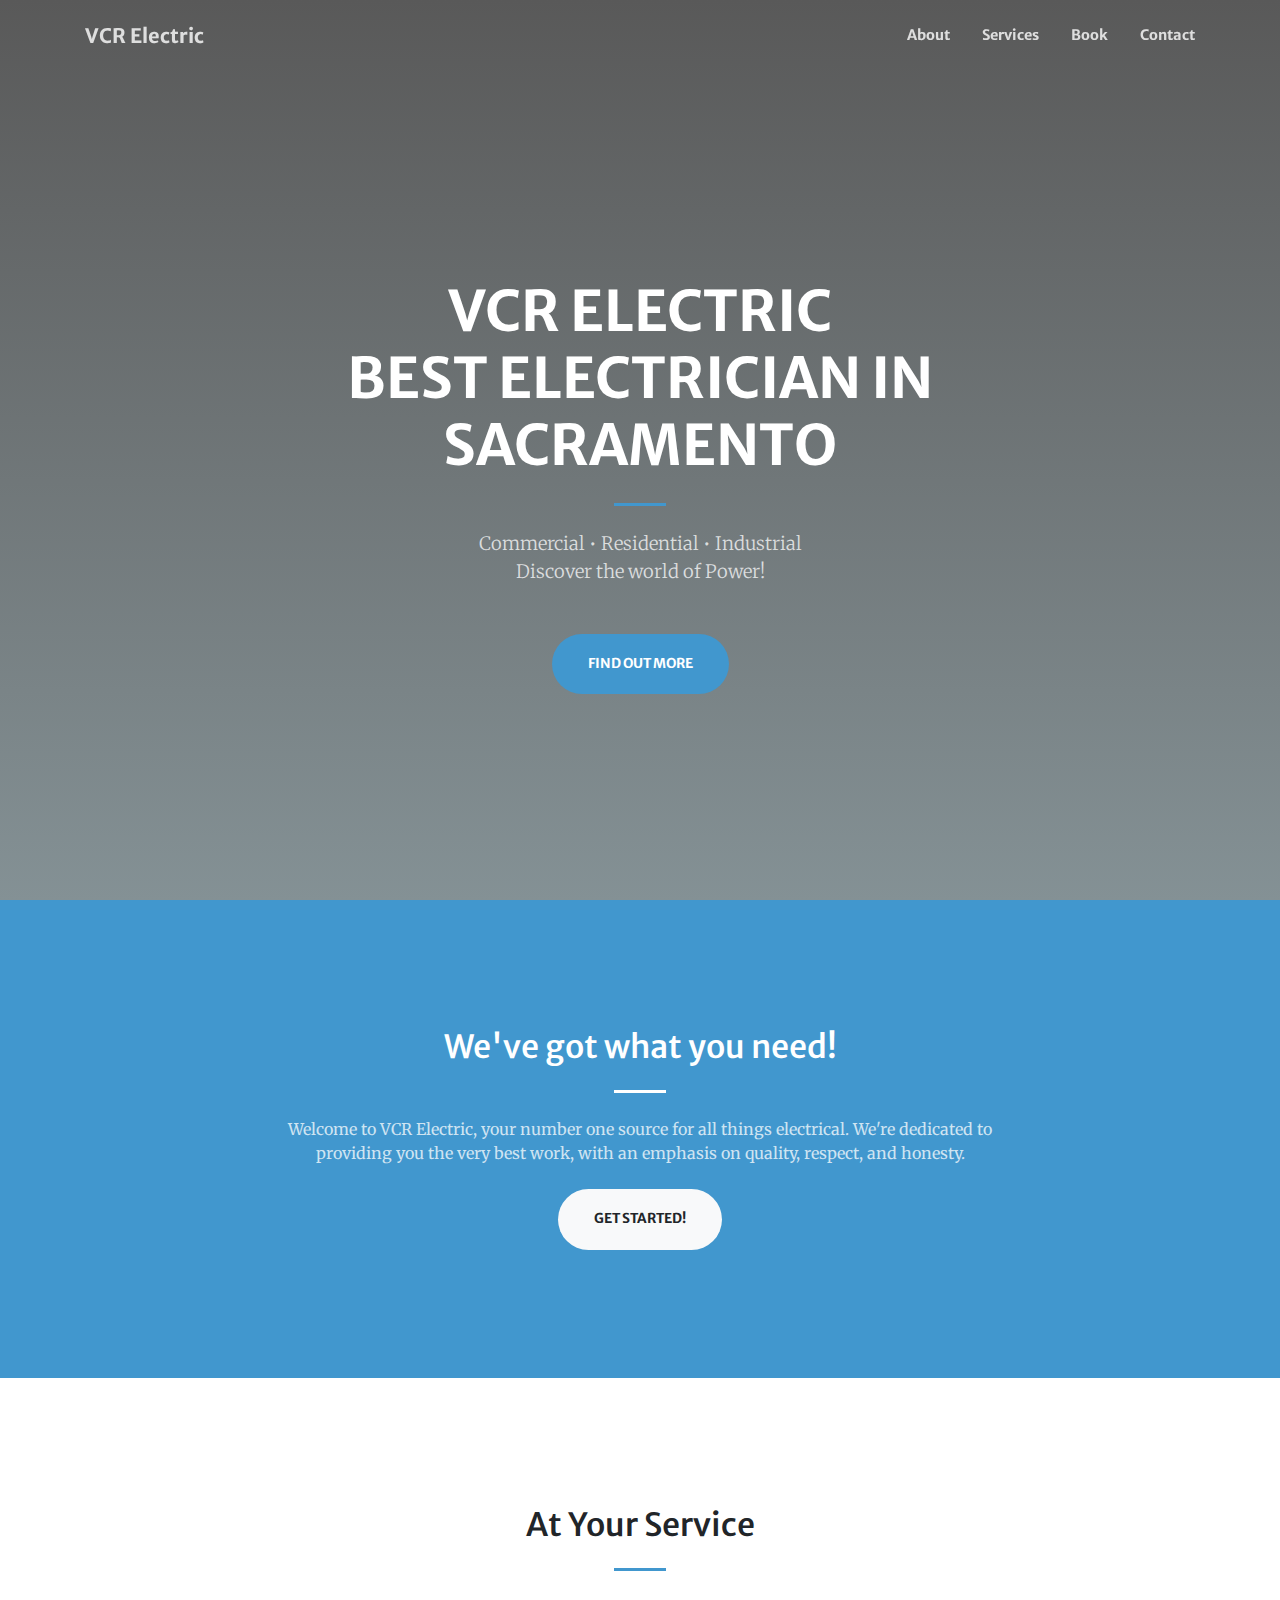
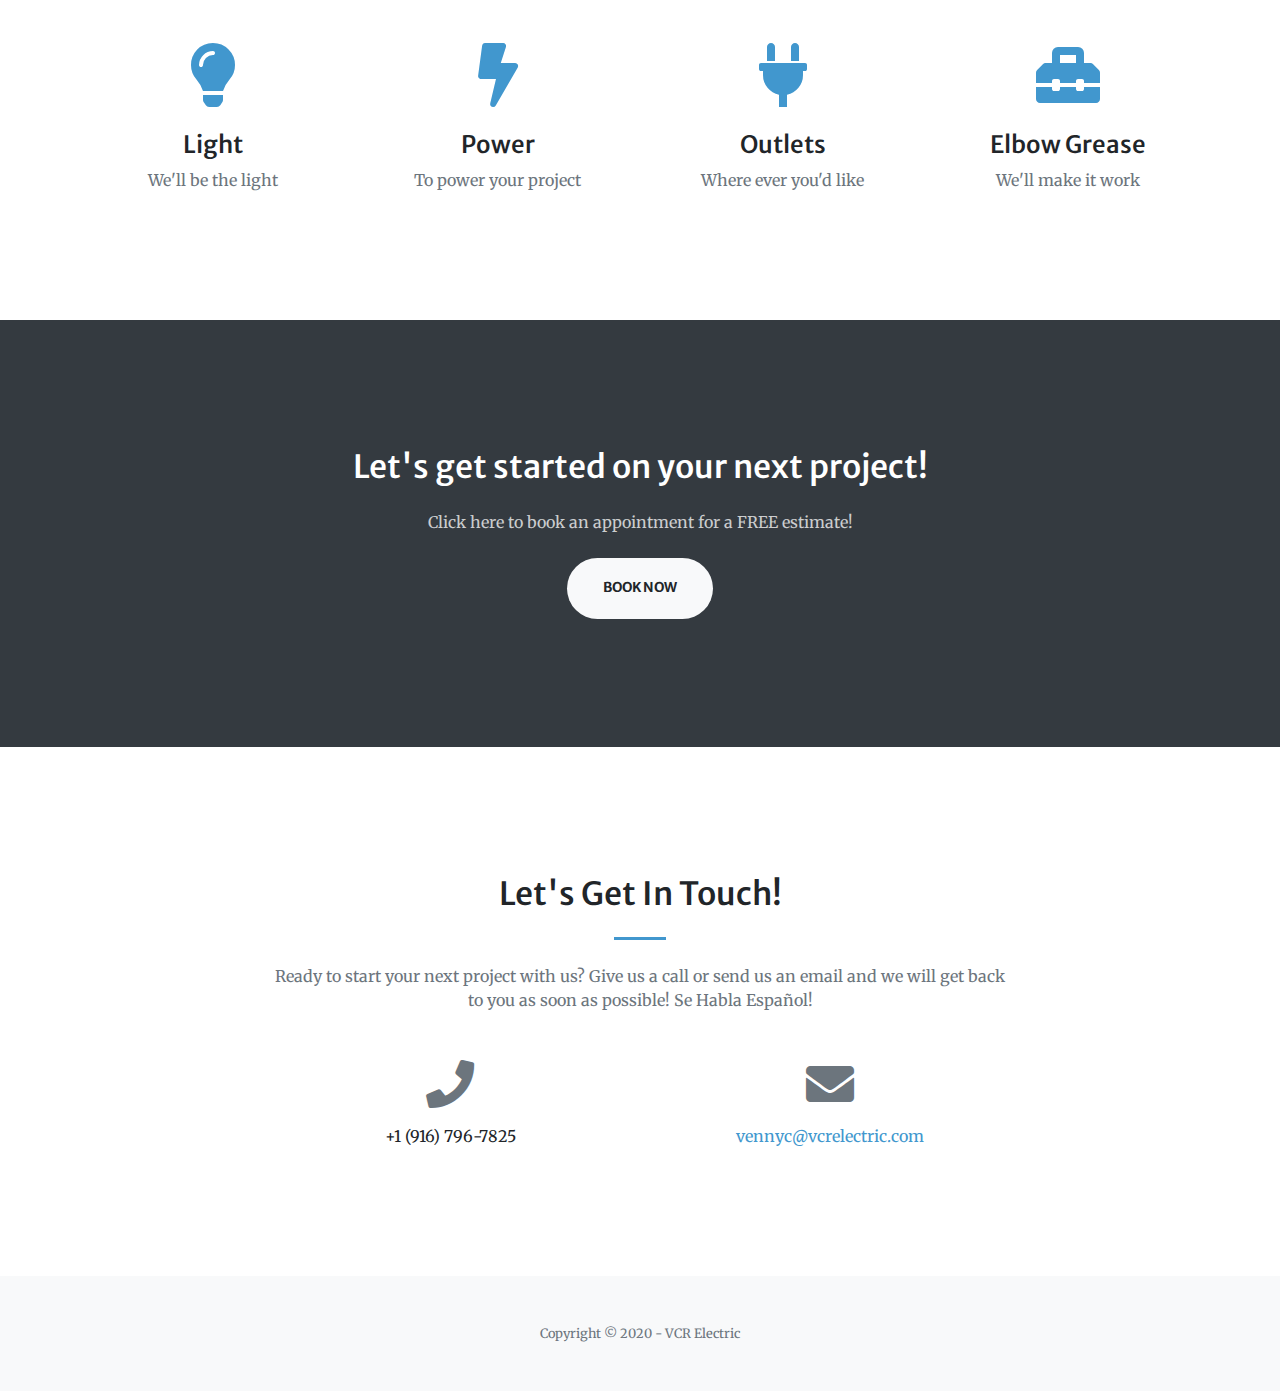
==== commit 3e07f862: "added email" ====
--- a/index.html
+++ b/index.html
@@ -244,7 +244,7 @@
         <div class="col-lg-4 mr-auto text-center">
           <i class="fas fa-envelope fa-3x mb-3 text-muted"></i>
           <!-- Make sure to change the email address in anchor text AND the link below! -->
-          <a class="d-block" href="mailto:vcrelectric@vcrelectric.com">vcrelectric@vcrelectric.com</a>
+          <a class="d-block" href="mailto:vennyc@vcrelectric.com">vennyc@vcrelectric.com</a>
         </div>
       </div>
     </div>
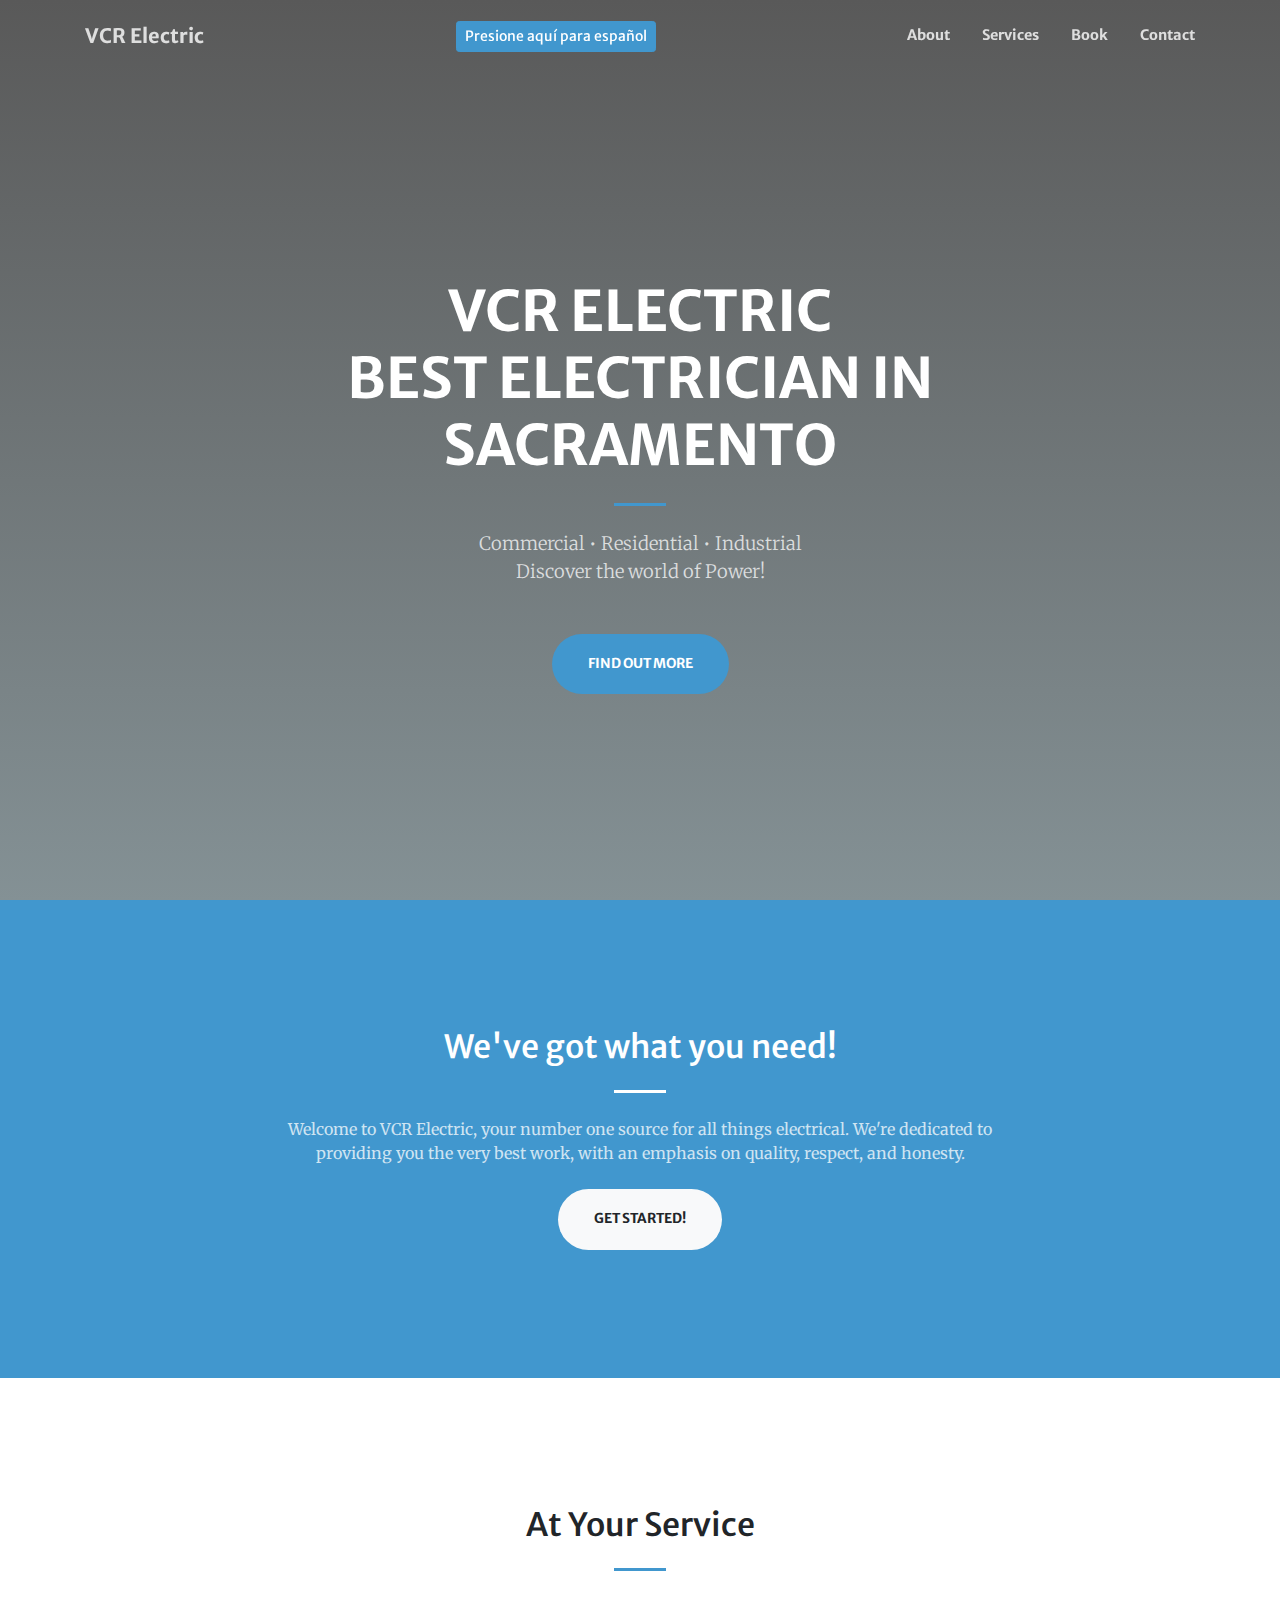
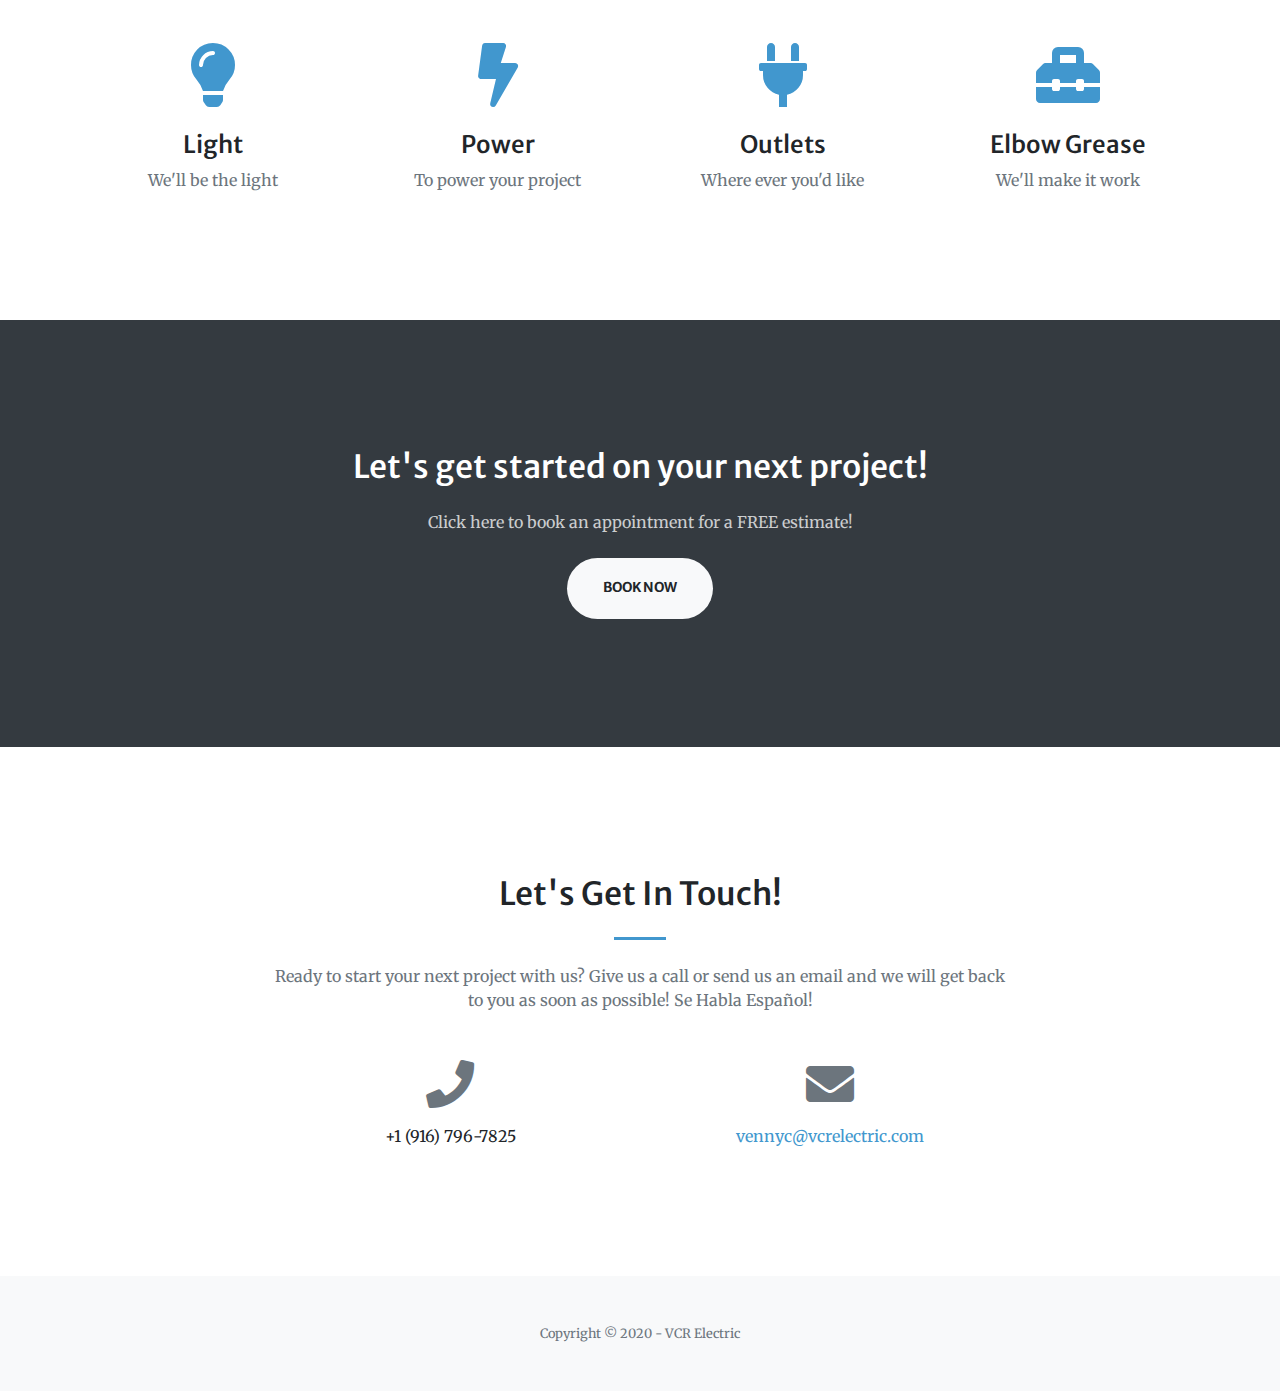
==== commit f03f5986: "spanish website updated" ====
--- a/index.html
+++ b/index.html
@@ -36,6 +36,8 @@
         <span class="navbar-toggler-icon"></span>
       </button>
       <div class="collapse navbar-collapse" id="navbarResponsive">
+        <div class="col text-center"><a class="btn btn-primary btn-sm " href="spanish.html">Presione aquí para español</a></div>
+
         <ul class="navbar-nav ml-auto my-2 my-lg-0">
           <li class="nav-item">
             <a class="nav-link js-scroll-trigger" href="#about">About</a>
